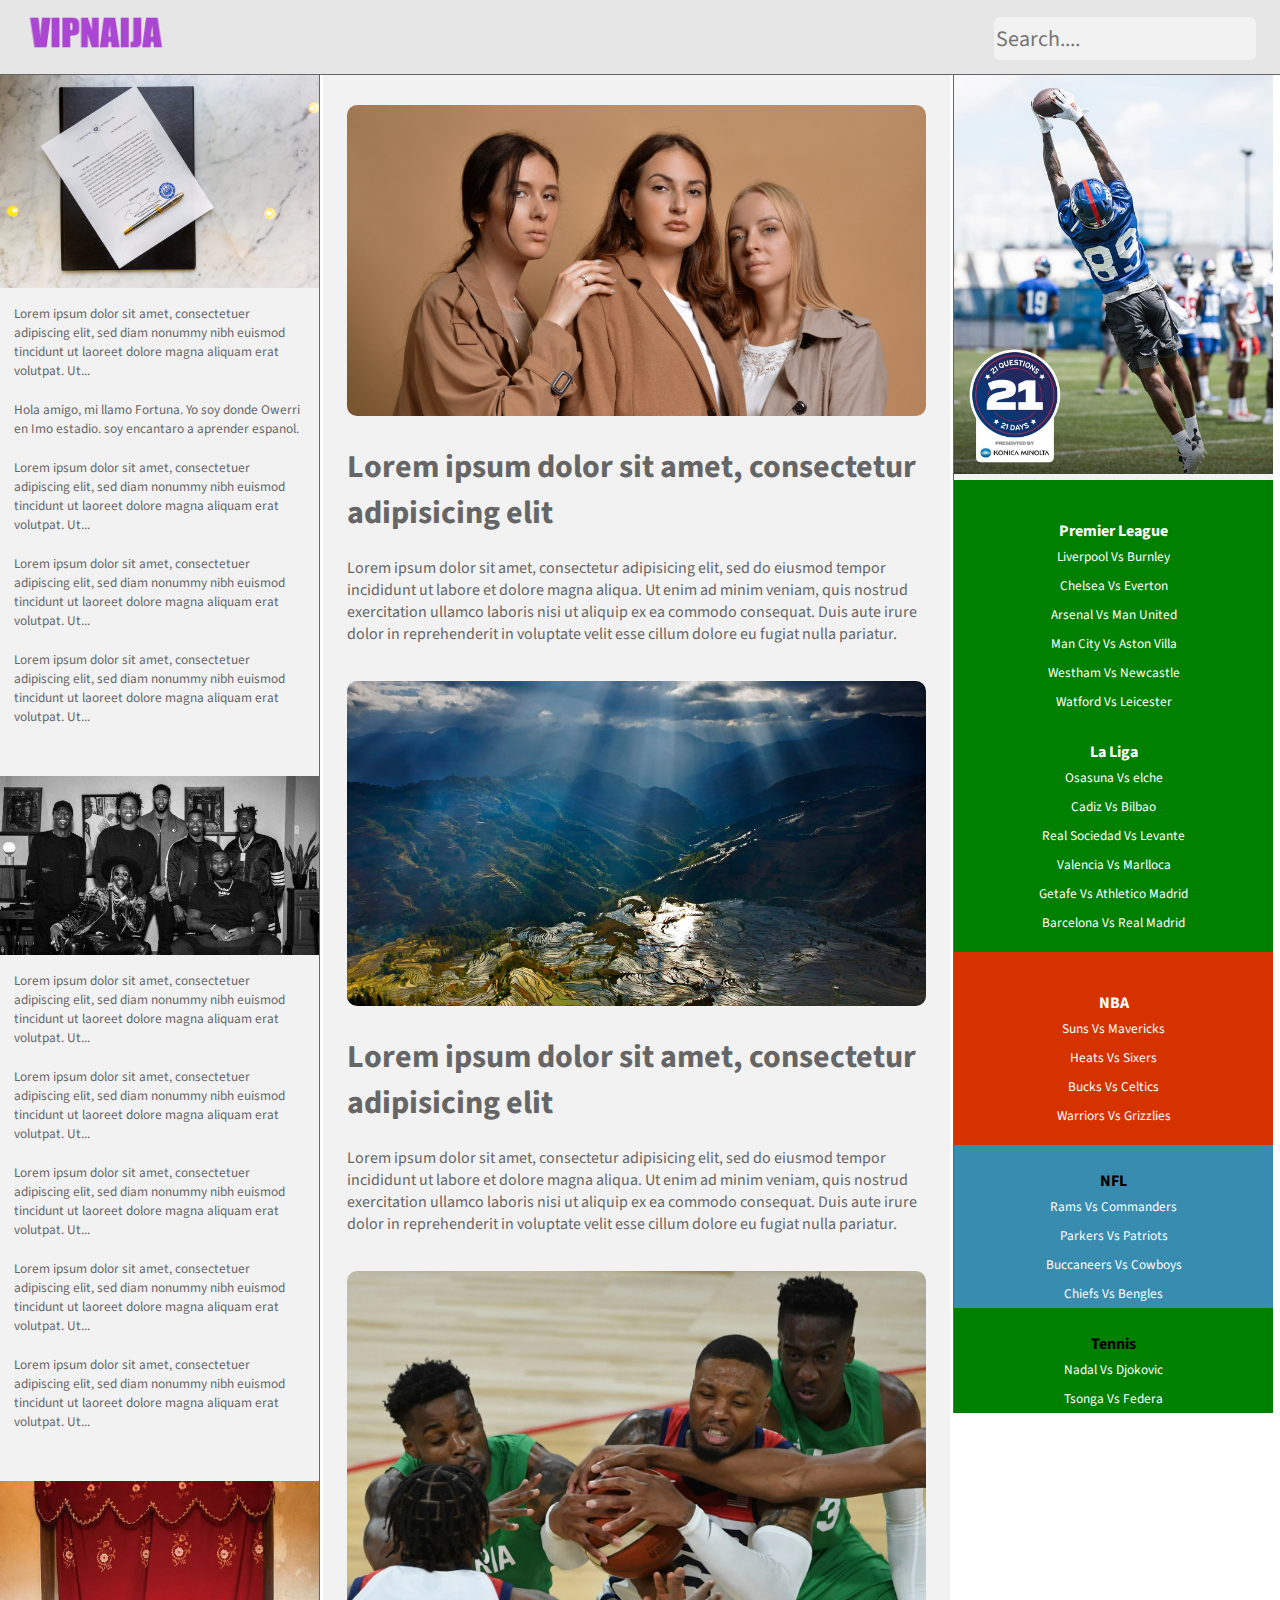
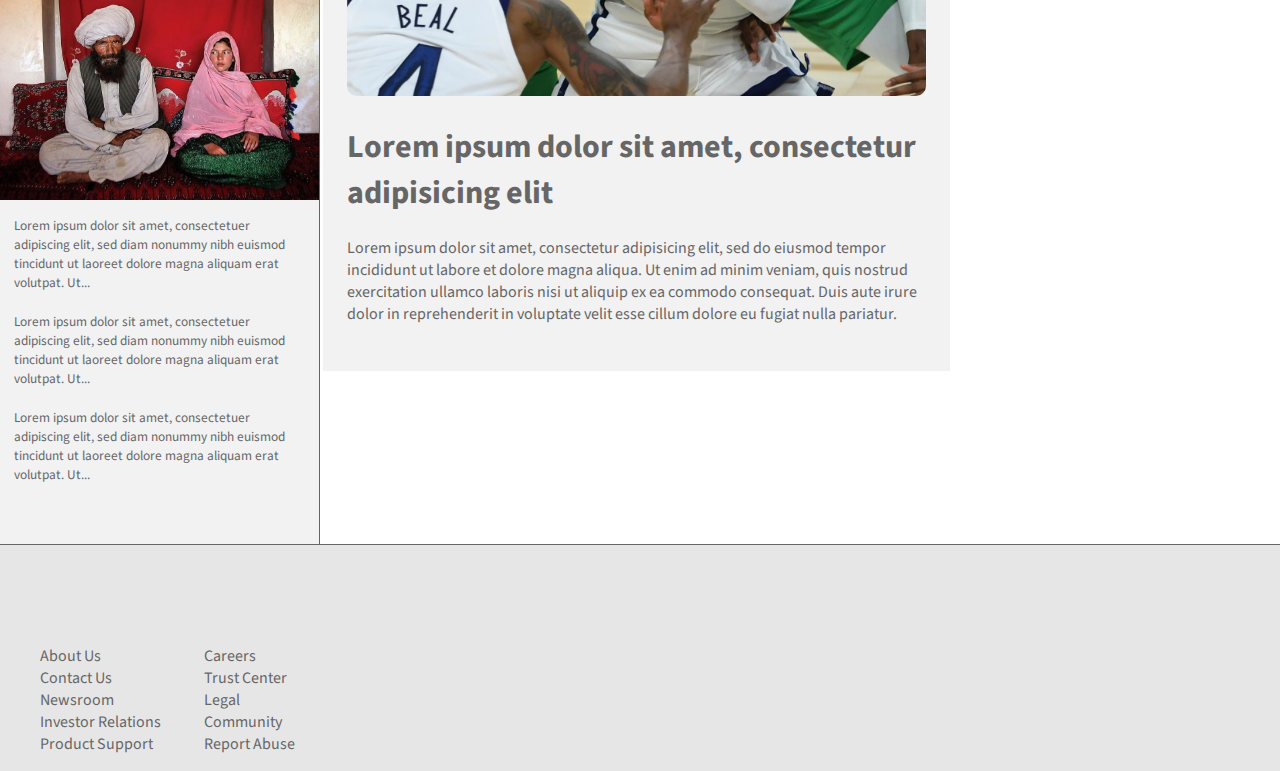
==== index.html @ bf1c24ea "July 15 update 9:31am" ====
<!DOCTYPE html>
<html lang="en" dir="ltr">

<head>
  <meta charset="utf-8">
  <meta name="viewport" content="width=device-width, initial-scale=1">
  <title>VipNaija.com</title>
  <link rel="preconnect" href="https://fonts.googleapis.com">
  <link rel="preconnect" href="https://fonts.gstatic.com" crossorigin>
  <link href="https://fonts.googleapis.com/css2?family=Source+Sans+Pro:wght@300;400&display=swap" rel="stylesheet">
  <link rel="stylesheet" href="css/styles.css">
  <link rel="icon" href="images\logo.png">
</head>

<body>
  <header>
    <nav>
      <div class="brand-id">
        <a href="index.html">
          <img class="logo_id" src="images\logo.png" alt="brand id">
        </a>
      </div>
      <input class="searchbox" type="search" name="" placeholder="Search...." value="">
    </nav>
  </header>

  <section class="container">
    <section class="left-bar">
      <!-- <input type="text" name="" placeholder="Say something..." value=""> -->
      <div class="news">
        <div class="top-post">
          <a href="https://learnlayout.com/box-sizing.html">
            <img src="images/elsalvador.jpg" alt="la carta de el presidente">
            <p class="feed">Lorem ipsum dolor sit amet, consectetuer adipiscing elit, sed diam nonummy nibh euismod tincidunt
              ut laoreet dolore magna aliquam erat volutpat. Ut...</p>
          </a>
        </div>

        <p class="feed"><a href="https://learnlayout.com/position.html">Hola amigo, mi llamo Fortuna. Yo soy donde Owerri en Imo estadio. soy encantaro a aprender espanol. </a></p>

        <p class="feed"><a href="https://developer.mozilla.org/en-US/docs/Learn/CSS">Lorem ipsum dolor sit amet, consectetuer adipiscing elit, sed diam nonummy nibh euismod tincidunt
            ut laoreet dolore magna aliquam erat volutpat. Ut...</a></p>

        <p class="feed"><a href="#">Lorem ipsum dolor sit amet, consectetuer adipiscing elit, sed diam nonummy nibh euismod tincidunt
            ut laoreet dolore magna aliquam erat volutpat. Ut...</a></p>

        <p class="feed"><a href="https://developer.mozilla.org/en-US/docs/Learn/HTML">Lorem ipsum dolor sit amet, consectetuer adipiscing elit, sed diam nonummy nibh euismod tincidunt
            ut laoreet dolore magna aliquam erat volutpat. Ut...</a></p>
      </div>
      <div class="sports">
        <div class="">

          <a href="#">
            <img src="images\uninterupted.jpg" alt="">
            <p class="feed">Lorem ipsum dolor sit amet, consectetuer adipiscing elit, sed diam nonummy nibh euismod tincidunt
              ut laoreet dolore magna aliquam erat volutpat. Ut...</p>
          </a>
        </div>
        <p class="feed"><a href="https://learnlayout.com/box-sizing.html">Lorem ipsum dolor sit amet, consectetuer adipiscing elit, sed diam nonummy nibh euismod tincidunt
            ut laoreet dolore magna aliquam erat volutpat. Ut...</a></p>

        <p class="feed"><a href="https://learnlayout.com/position.html">Lorem ipsum dolor sit amet, consectetuer adipiscing elit, sed diam nonummy nibh euismod tincidunt
            ut laoreet dolore magna aliquam erat volutpat. Ut...</a></p>

        <p class="feed"><a href="https://developer.mozilla.org/en-US/docs/Learn/CSS">Lorem ipsum dolor sit amet, consectetuer adipiscing elit, sed diam nonummy nibh euismod tincidunt
            ut laoreet dolore magna aliquam erat volutpat. Ut...</a></p>

        <p class="feed"><a href="#">Lorem ipsum dolor sit amet, consectetuer adipiscing elit, sed diam nonummy nibh euismod tincidunt
            ut laoreet dolore magna aliquam erat volutpat. Ut...</a></p>
      </div>
      <div class="music">
        <div class="">
          <a href="#">
            <img src="images/child-marriages.jpg" alt="">
            <p class="feed"><a href="https://developer.mozilla.org/en-US/docs/Learn/HTML">Lorem ipsum dolor sit amet, consectetuer adipiscing elit, sed diam nonummy nibh euismod tincidunt
                ut laoreet dolore magna aliquam erat volutpat. Ut...</a></p>
          </a>
        </div>


        <p class="feed"><a href="#">Lorem ipsum dolor sit amet, consectetuer adipiscing elit, sed diam nonummy nibh euismod tincidunt
            ut laoreet dolore magna aliquam erat volutpat. Ut...</a></p>

        <p class="feed"><a href="#">Lorem ipsum dolor sit amet, consectetuer adipiscing elit, sed diam nonummy nibh euismod tincidunt
            ut laoreet dolore magna aliquam erat volutpat. Ut...</a></p>
      </div>
    </section>
    <section class="mid-section">
      <article class=""><a href="blogpost.html">
          <img class="img-blog" src="images\3models.jpg" alt="">
          <h1>Lorem ipsum dolor sit amet, consectetur adipisicing elit</h1>
          <p class="article-link">Lorem ipsum dolor sit amet, consectetur adipisicing elit, sed do eiusmod tempor incididunt ut labore et dolore magna aliqua.
            Ut enim ad minim veniam, quis nostrud exercitation ullamco laboris nisi ut aliquip ex ea commodo consequat.
            Duis aute irure dolor in reprehenderit in voluptate velit esse cillum dolore eu fugiat nulla pariatur.
          </p>
        </a>
      </article>
      <article class=""><a href="https://developer.mozilla.org/en-US/docs/Learn/Forms">
          <img class="img-blog" src="images\yuanyang-terraces-mountains-sun-rays-rice-fields-china.jpg" alt="">
          <h1>Lorem ipsum dolor sit amet, consectetur adipisicing elit</h1>
          <p class="article-link">Lorem ipsum dolor sit amet, consectetur adipisicing elit, sed do eiusmod tempor incididunt ut labore et dolore magna aliqua.
            Ut enim ad minim veniam, quis nostrud exercitation ullamco laboris nisi ut aliquip ex ea commodo consequat.
            Duis aute irure dolor in reprehenderit in voluptate velit esse cillum dolore eu fugiat nulla pariatur.
          </p>
        </a>
      </article>
      <article class=""><a href="#">
          <img class="img-blog" src="images\lillard.jpg" alt="">
          <h1>Lorem ipsum dolor sit amet, consectetur adipisicing elit</h1>
          <p>Lorem ipsum dolor sit amet, consectetur adipisicing elit, sed do eiusmod tempor incididunt ut labore et dolore magna aliqua.
            Ut enim ad minim veniam, quis nostrud exercitation ullamco laboris nisi ut aliquip ex ea commodo consequat.
            Duis aute irure dolor in reprehenderit in voluptate velit esse cillum dolore eu fugiat nulla pariatur.
          </p>
        </a>
      </article>

    </section>
    <section class="right-bar"><a href="#">
        <img class="star-game" src="images/football.jpg" alt="">
      </a>
      <div class="event soccer">
        <h4>Premier League</h4>
        <p class="li-event"><a href="https://leanlayoyut.cm/box-szing.yhtml">Liverpool Vs Burnley</a></p>
        <p class="li-event"><a href="https://learnlayout.cm/box-sizng.htyml">Chelsea Vs Everton</a></p>
        <p class="li-event"><a href="https://lernlayyout.cm/box-sizing.html">Arsenal Vs Man United</a></p>
        <p class="li-event"><a href="https://learnlayout.cm/bo-siziyng.html">Man City Vs Aston Villa</a></p>
        <p class="li-event"><a href="https://learnlayout.cm/box-sizing.html">Westham Vs Newcastle</a></p>
        <p class="li-event"><a href="https://learnayouty.cm/box-izingy.html">Watford Vs Leicester</a></p>

        <h4>La Liga</h4>
        <p class="li-event"><a href="https://leanlayoyut.cm/box-szing.yhtml">Osasuna Vs elche</a></p>
        <p class="li-event"><a href="https://learnlayout.cm/box-sizng.htyml">Cadiz Vs Bilbao</a></p>
        <p class="li-event"><a href="https://lernlayyout.cm/box-sizing.html">Real Sociedad Vs Levante</a></p>
        <p class="li-event"><a href="https://learnlayout.cm/bo-siziyng.html">Valencia Vs Marlloca</a></p>
        <p class="li-event"><a href="https://learnlayout.cm/box-sizing.html">Getafe Vs Athletico Madrid</a></p>
        <p class="li-event"><a href="https://learnayouty.cm/box-izingy.html">Barcelona Vs Real Madrid</a></p>
      </div>

      <div class="event basketball">
        <h4>NBA</h4>
        <p class="li-event"><a href="https://learnlayout.cm/box-izingy.html">Suns Vs Mavericks</a></p>
        <p class="li-event"><a href="https://learnlaout.cym/box-sizing.html">Heats Vs Sixers</a></p>
        <p class="li-event"><a href="https://learlayouyt.cm/box-sizing.html">Bucks Vs Celtics</a></p>
        <p class="li-event"><a href="https://larnlayyout.cm/box-sizing.html">Warriors Vs Grizzlies</a></p>
      </div>

      <div class="event football">
        <h4>NFL</h4>
        <p class="li-event"><a href="https://learnlayout.cm/box-szing.yhtml">Rams Vs Commanders</a></p>
        <p class="li-event"><a href="https://learnlayut.cmy/box-sizing.html">Parkers Vs Patriots</a></p>
        <p class="li-event"><a href="https://learnlaout.cym/box-sizing.html">Buccaneers Vs Cowboys</a></p>
        <p class="li-event"><a href="https://learnlayout.cm/box-sizng.htyml">Chiefs Vs Bengles</a></p>
      </div>

      <div class="event tennis">
        <h4>Tennis</h4>
        <p class="li-event"><a href="https://learnlayout.cm/box-szing.yhtml">Nadal Vs Djokovic</a></p>
        <p class="li-event"><a href="https://learnlayut.cmy/box-sizing.html">Tsonga Vs Federa</a></p>
      </div>
    </section>
  </section>
  <footer>
    <div class="foot-div">
      <ul class="foot-info">
        <li><a class="foot-li" href="#">About Us</a></li>
        <li><a class="foot-li" href="contact.html">Contact Us</a></li>
        <li><a class="foot-li" href="#">Newsroom</a></li>
        <li><a class="foot-li" href="#">Investor Relations</a></li>
        <li><a class="foot-li" href="#">Product Support</a></li>
      </ul>
      <ul class="foot-info">
        <li><a class="foot-li" href="#">Careers</a></li>
        <li><a class="foot-li" href="#">Trust Center</a></li>
        <li><a class="foot-li" href="#">Legal</a></li>
        <li><a class="foot-li" href="#">Community</a></li>
        <li><a class="foot-li" href="#">Report Abuse</a></li>
      </ul>
    </div>

  </footer>

</body>
<script src="main.js">

</script>
</html>
---- css/styles.css ----
body {
  margin: 0;
  font-family: 'Source Sans Pro', sans-serif;
}

.container {
  width: 100%;
  height: auto;
  position: relative;
}

a {
  text-decoration: none;
  color: #666666;
}

a:hover, p>a:hover,div>a>img+p:hover {
  color: #ab46d2;
}

 /* div>a>img+p:hover {
  color: orange;
} */

h4 {
  text-align: center;
  margin: 0;
  padding-top: 25px;
  /* margin-bottom: 5px; */
  /* font-family: 'Myriad Pro', sans-serif; */
  /* font-size: 1.1667rem; */
  /* padding: 30px 18px 0; */
  /* margin: 0; */
}

header {
  /* position: fixed; */
  top: 0;
  width: 100%;
}

nav {
  background-color: #E6E6E6;
  width: 100%;
  height: auto;
  padding-bottom: 5px;
  position: relative;
  border-bottom: solid;
  border-width: thin;
  border-color: #666666;
  display: inline-flex;
}

.brand-id {
  width: 14.8148148%;
  display: inline-block;
}

.logo_id {
  width: 80%;
  padding: 10px 20px;
}

.searchbox {
  font-size: 1.375rem;
  color: #666666;
  background-color: #f2f2f2;
  width: 20.444444%;
  height: 58.208955%;
  margin-top: 17px;
  border-radius: 6.136px;
  border-style: none;
  position: absolute;
  right: 24px;
}

input {
  color: #666666;
  background-color: #E6E6E6;
  border-radius: 6.136px;
  border-style: none;
  font-family: 'Source Sans Pro', sans-serif;
  width: 100%;
  height: 50px;
}

.left-bar {
  width: 25%;
  background: #f2f2f2;
  border-right: solid;
  border-width: thin;
  border-color: #666666;
  display: inline-block;
  /* float: left; */
  vertical-align: top;
  padding: 0;
  padding-bottom: 50px;
  -webkit-box-sizing: border-box;
  -moz-box-sizing: border-box;
  box-sizing:border-box;
  /* overflow: scroll; */
}


@media screen and (max-width: 390px) {
  .left-bar {
    width: 100%;
  }
}


.right-bar,.right-bar-column {
  width: 25%;
  height: auto;
  background: #f2f2f2;
  border-left: solid;
  border-width: thin;
  border-color: #666666;
  display: inline-block;
  /* float:left; */
  vertical-align: top;
  -webkit-box-sizing: border-box;
  -moz-box-sizing: border-box;
  box-sizing:border-box;
}

/* .right-bar-column {
  position: absolute;
  right: 0;
} */

@media screen and (max-width:390px){
  .right-bar {
    width: 100%
  }
}

.mid-section, .column-section {
  width: 49%;
  height: auto;
  display: inline-block;
  background: #f2f2f2;
  padding: 20px 1.9%;
  -webkit-box-sizing: border-box;
  -moz-box-sizing: border-box;
  box-sizing: border-box;
  /* float: left; */
  vertical-align: top;
}

@media screen and (max-width:390px){
  .mid-section {
    width: 100%
  }
}

.feed, .li-event {
  font-size: 10pt;
  color: #666666;
  padding: 10px 14px;
  margin: 0;
  font-family: 'Source Sans Pro', sans-serif;
}

.li-event {
  padding: 5px;
}

.event {
  text-align: center;
}

article {
  padding: 10px 0;
  /* border-bottom-style: solid; */
  border-width: thin;
  border-color: silver;
}

img {
  width: 100%;
}

.img-blog {
  border-radius: 10px;
}

footer {
  border-top-width: thin;
  border-top-style: solid;
  border-color: #666666;
  background-color: #E6E6E6;
  width: 100%;
  height: auto;
  position: relative;
  /* clear: left; */
}

.foot-info {
  display: inline-block;
  list-style: none;
  margin-top: 100px;
}

/* .column-section {
  margin: 0 auto;
  min-width: 300px;
} */

@media screen and (max-width:390px) {
  .star-game {
    display: none;
  }
}


.column {
  color: #666666;
}

.soccer, .tennis {
  background: green;
}

.basketball {
  background: #d63200;
}

.football {
  background: #388caf;
}

.soccer, .basketball, .football .tennis {
  color: white;
  padding: 15px 0;
}

.li-event > a {
  color: white;
}

.sports, .news {
  padding-bottom: 40px;
}

/* h4 + p {
  color: white;
} */
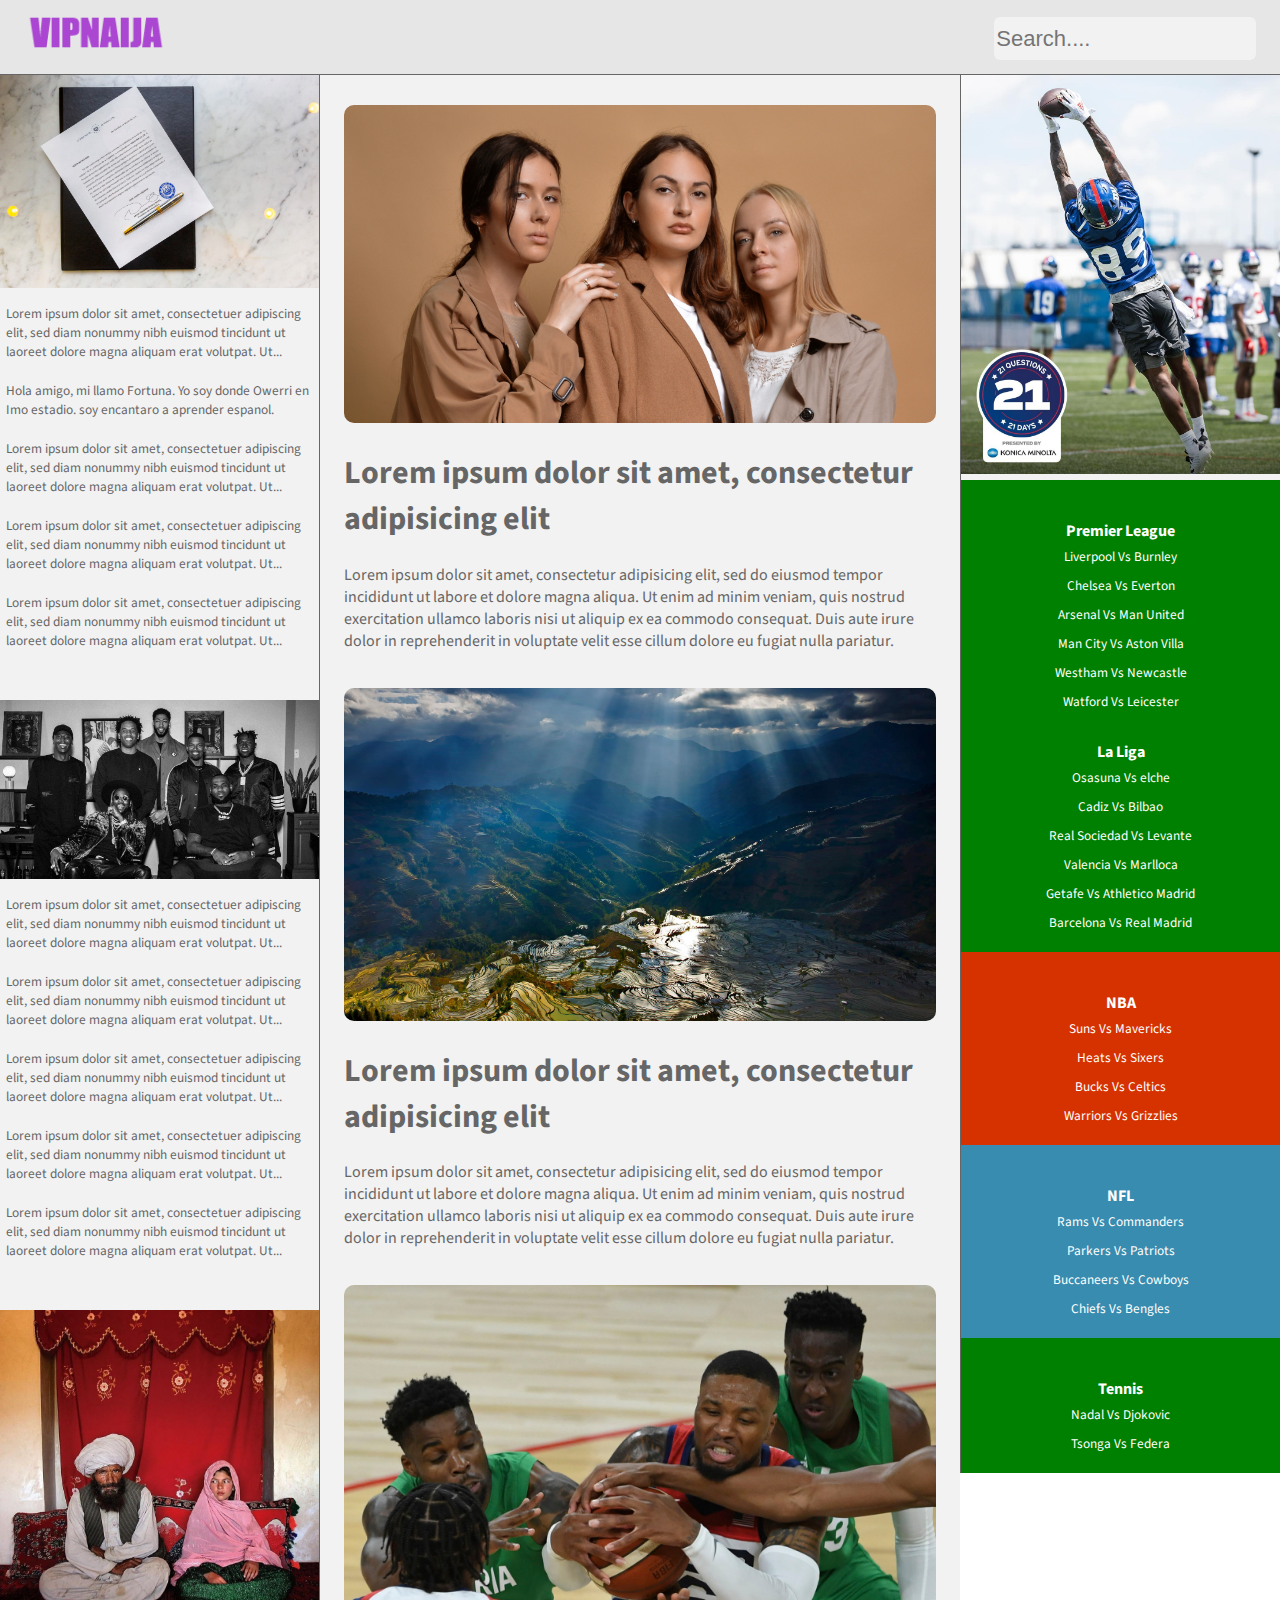
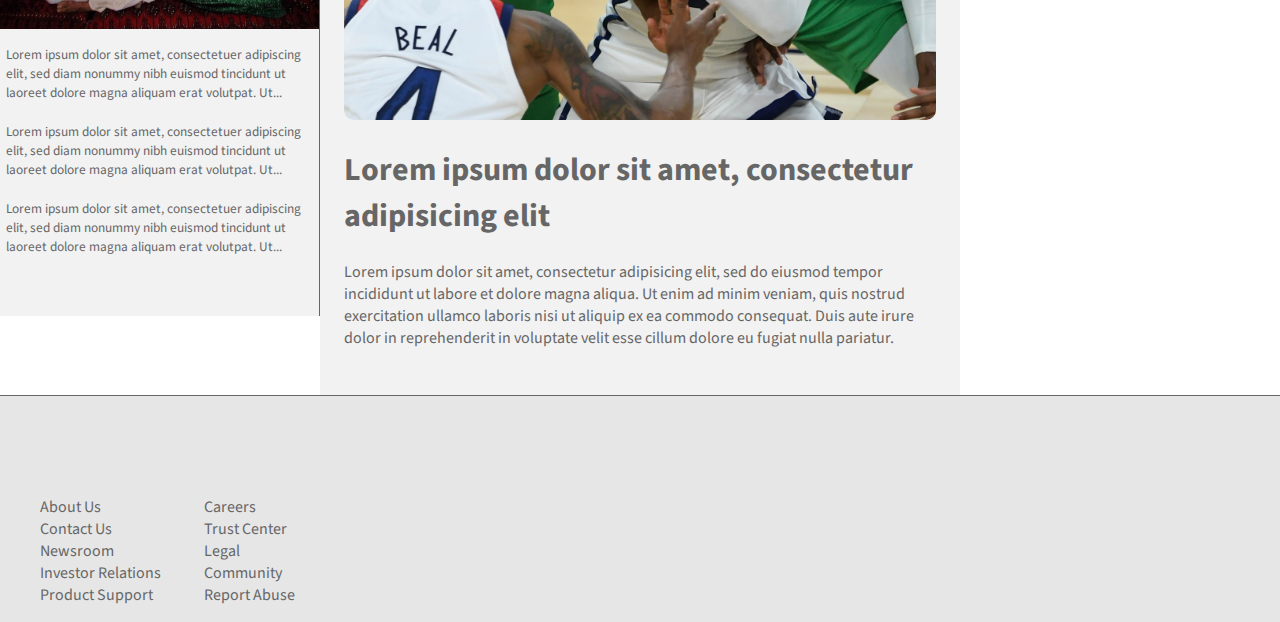
==== commit 98cc2a78: "Style update July 16th" ====
--- a/index.html
+++ b/index.html
@@ -107,7 +107,7 @@
       <article class=""><a href="#">
           <img class="img-blog" src="images\lillard.jpg" alt="">
           <h1>Lorem ipsum dolor sit amet, consectetur adipisicing elit</h1>
-          <p>Lorem ipsum dolor sit amet, consectetur adipisicing elit, sed do eiusmod tempor incididunt ut labore et dolore magna aliqua.
+          <p class="article-link">Lorem ipsum dolor sit amet, consectetur adipisicing elit, sed do eiusmod tempor incididunt ut labore et dolore magna aliqua.
             Ut enim ad minim veniam, quis nostrud exercitation ullamco laboris nisi ut aliquip ex ea commodo consequat.
             Duis aute irure dolor in reprehenderit in voluptate velit esse cillum dolore eu fugiat nulla pariatur.
           </p>
--- a/css/styles.css
+++ b/css/styles.css
@@ -74,7 +74,16 @@
   right: 24px;
 }
 
-input {
+@media screen and (max-width:390px) {
+  .brand-id {
+    width: 40%;
+  }
+  .searchbox {
+    display: none;
+  }
+}
+
+/* input {
   color: #666666;
   background-color: #E6E6E6;
   border-radius: 6.136px;
@@ -82,7 +91,7 @@
   font-family: 'Source Sans Pro', sans-serif;
   width: 100%;
   height: 50px;
-}
+} */
 
 .left-bar {
   width: 25%;
@@ -90,8 +99,8 @@
   border-right: solid;
   border-width: thin;
   border-color: #666666;
-  display: inline-block;
-  /* float: left; */
+  /* display: inline-block; */
+  float: left;
   vertical-align: top;
   padding: 0;
   padding-bottom: 50px;
@@ -105,6 +114,7 @@
 @media screen and (max-width: 390px) {
   .left-bar {
     width: 100%;
+    border-right: 0;
   }
 }
 
@@ -116,8 +126,8 @@
   border-left: solid;
   border-width: thin;
   border-color: #666666;
-  display: inline-block;
-  /* float:left; */
+  /* display: inline-block; */
+  float:left;
   vertical-align: top;
   -webkit-box-sizing: border-box;
   -moz-box-sizing: border-box;
@@ -131,35 +141,41 @@
 
 @media screen and (max-width:390px){
   .right-bar {
-    width: 100%
+    width: 100%;
+    border-left: 0;
   }
 }
 
 .mid-section, .column-section {
-  width: 49%;
-  height: auto;
-  display: inline-block;
+  width: 50%;
+  height: auto;
+  /* display: inline-block; */
   background: #f2f2f2;
   padding: 20px 1.9%;
   -webkit-box-sizing: border-box;
   -moz-box-sizing: border-box;
   box-sizing: border-box;
-  /* float: left; */
+  float: left;
   vertical-align: top;
 }
 
 @media screen and (max-width:390px){
   .mid-section {
-    width: 100%
-  }
+    width: 100%;
+    padding: 0;
+  }
+  .article-link,h1 {
+    padding-left: 1.9%;
+    padding-right:1.9%;
+  }
+  
 }
 
 .feed, .li-event {
   font-size: 10pt;
   color: #666666;
-  padding: 10px 14px;
+  padding: 10px 1.9%;
   margin: 0;
-  font-family: 'Source Sans Pro', sans-serif;
 }
 
 .li-event {
@@ -185,6 +201,12 @@
   border-radius: 10px;
 }
 
+@media screen and (max-width:390px){
+  .img-blog {
+    border-radius: 0;
+  }
+}
+
 footer {
   border-top-width: thin;
   border-top-style: solid;
@@ -193,7 +215,7 @@
   width: 100%;
   height: auto;
   position: relative;
-  /* clear: left; */
+  clear: both;
 }
 
 .foot-info {
@@ -230,7 +252,7 @@
   background: #388caf;
 }
 
-.soccer, .basketball, .football .tennis {
+.soccer, .basketball, .football, .tennis {
   color: white;
   padding: 15px 0;
 }
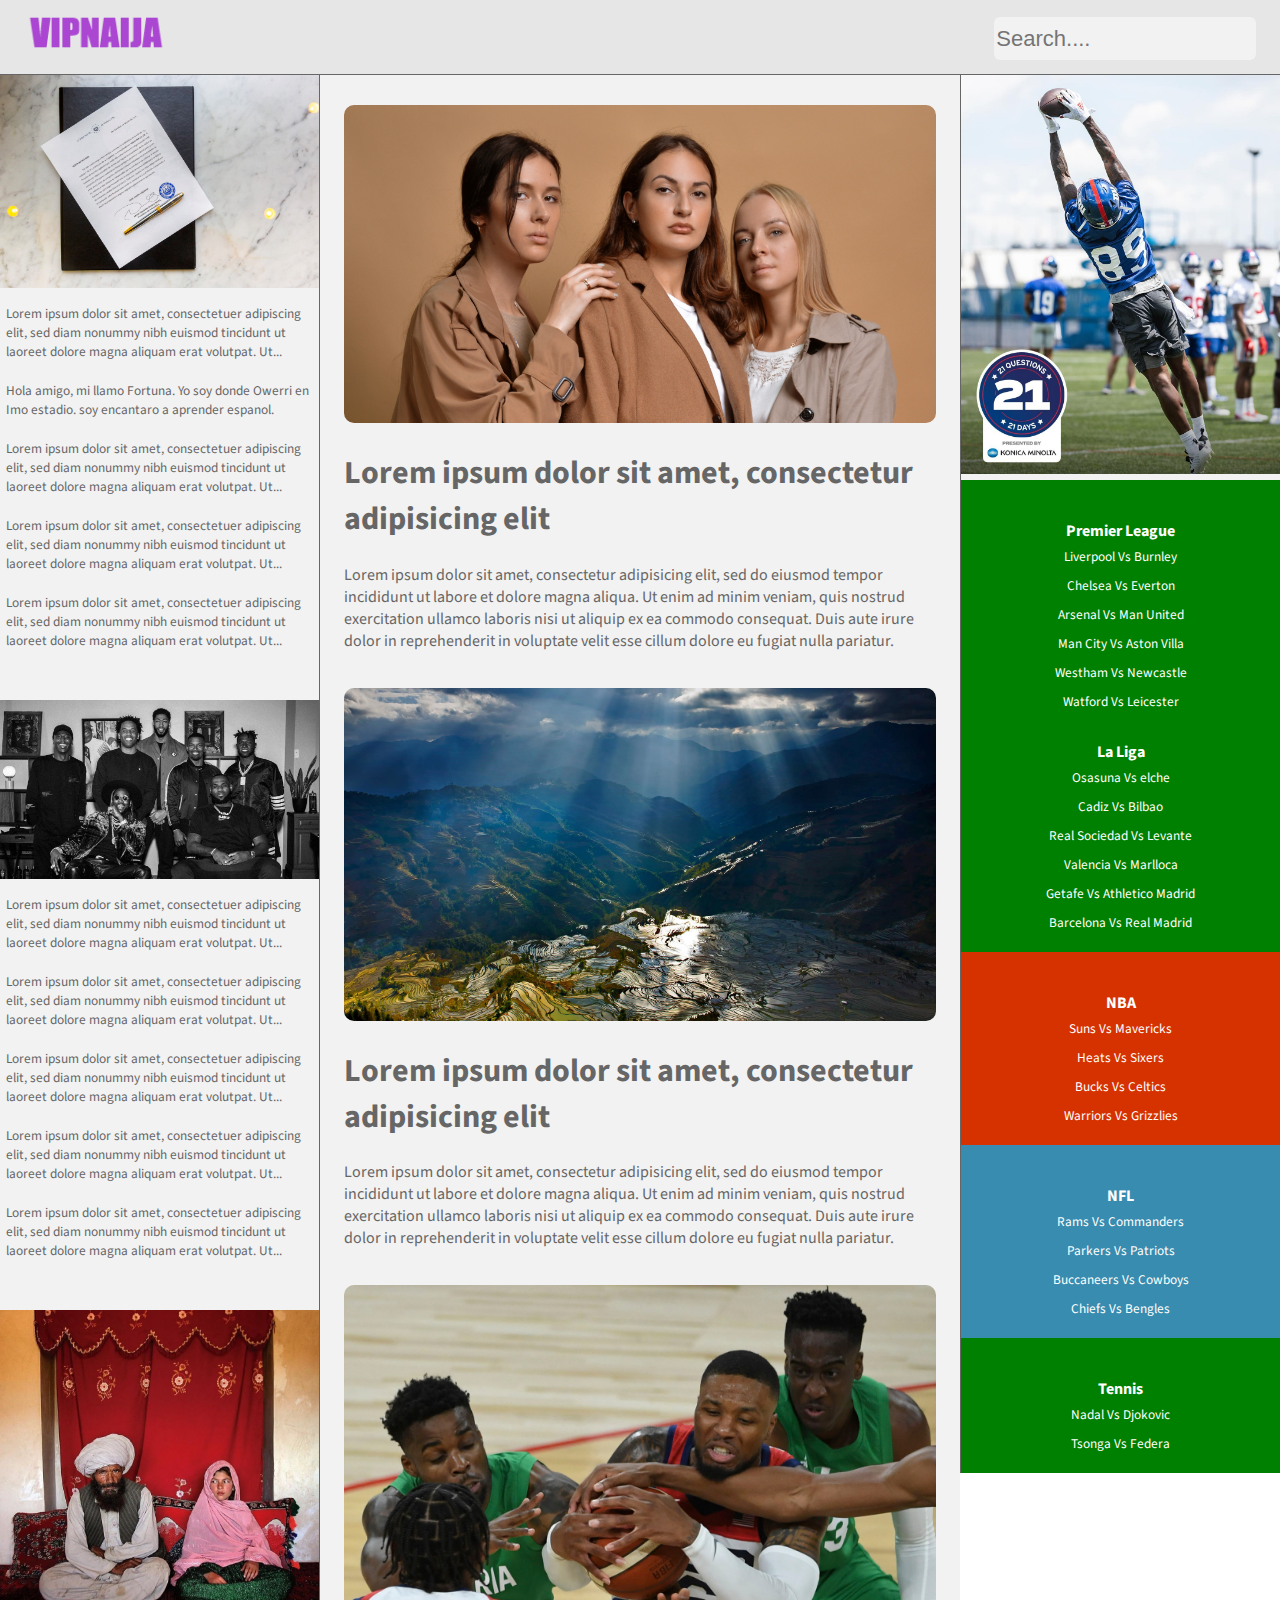
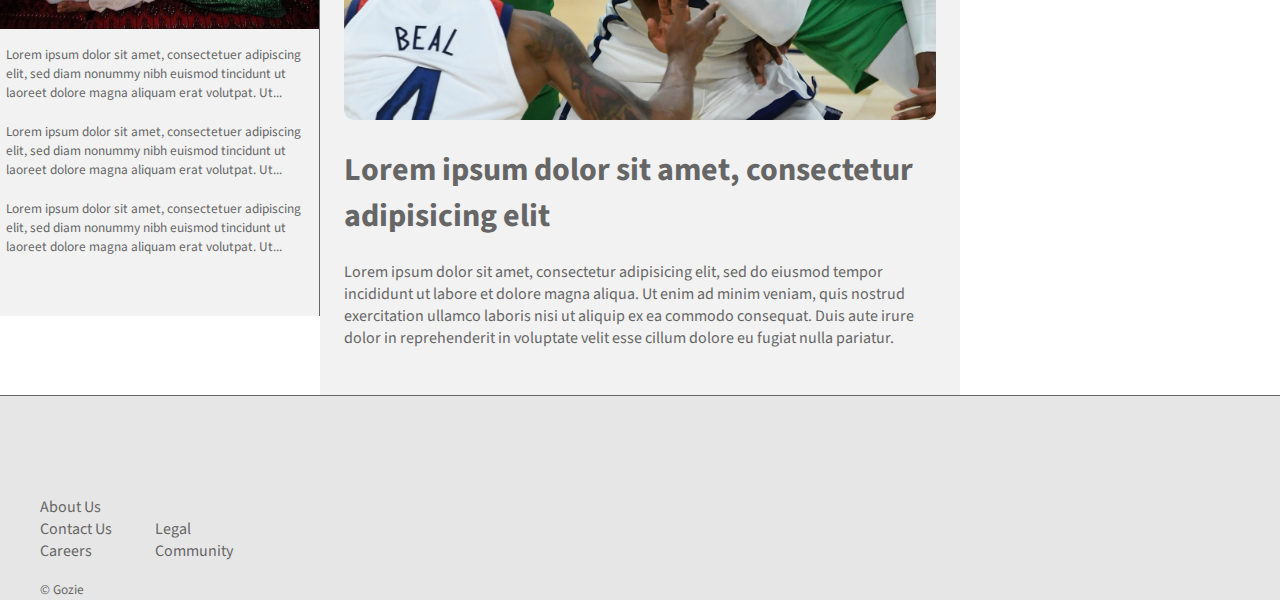
==== commit 2dafc005: "July18th 7:45" ====
--- a/index.html
+++ b/index.html
@@ -114,6 +114,7 @@
         </a>
       </article>
 
+
     </section>
     <section class="right-bar"><a href="#">
         <img class="star-game" src="images/football.jpg" alt="">
@@ -164,17 +165,15 @@
       <ul class="foot-info">
         <li><a class="foot-li" href="#">About Us</a></li>
         <li><a class="foot-li" href="contact.html">Contact Us</a></li>
-        <li><a class="foot-li" href="#">Newsroom</a></li>
-        <li><a class="foot-li" href="#">Investor Relations</a></li>
-        <li><a class="foot-li" href="#">Product Support</a></li>
+        <li><a class="foot-li" href="#">Careers</a></li>
       </ul>
       <ul class="foot-info">
-        <li><a class="foot-li" href="#">Careers</a></li>
-        <li><a class="foot-li" href="#">Trust Center</a></li>
         <li><a class="foot-li" href="#">Legal</a></li>
         <li><a class="foot-li" href="#">Community</a></li>
-        <li><a class="foot-li" href="#">Report Abuse</a></li>
       </ul>
+      <div class="footer-small">
+          <small><a href="#">© Gozie</a></small>
+      </div>
     </div>
 
   </footer>
--- a/css/styles.css
+++ b/css/styles.css
@@ -167,8 +167,9 @@
   .article-link,h1 {
     padding-left: 1.9%;
     padding-right:1.9%;
-  }
-  
+    font-size: 10pt;
+  }
+
 }
 
 .feed, .li-event {
@@ -268,3 +269,8 @@
 /* h4 + p {
   color: white;
 } */
+
+
+.footer-small {
+  padding-left: 40px;
+}
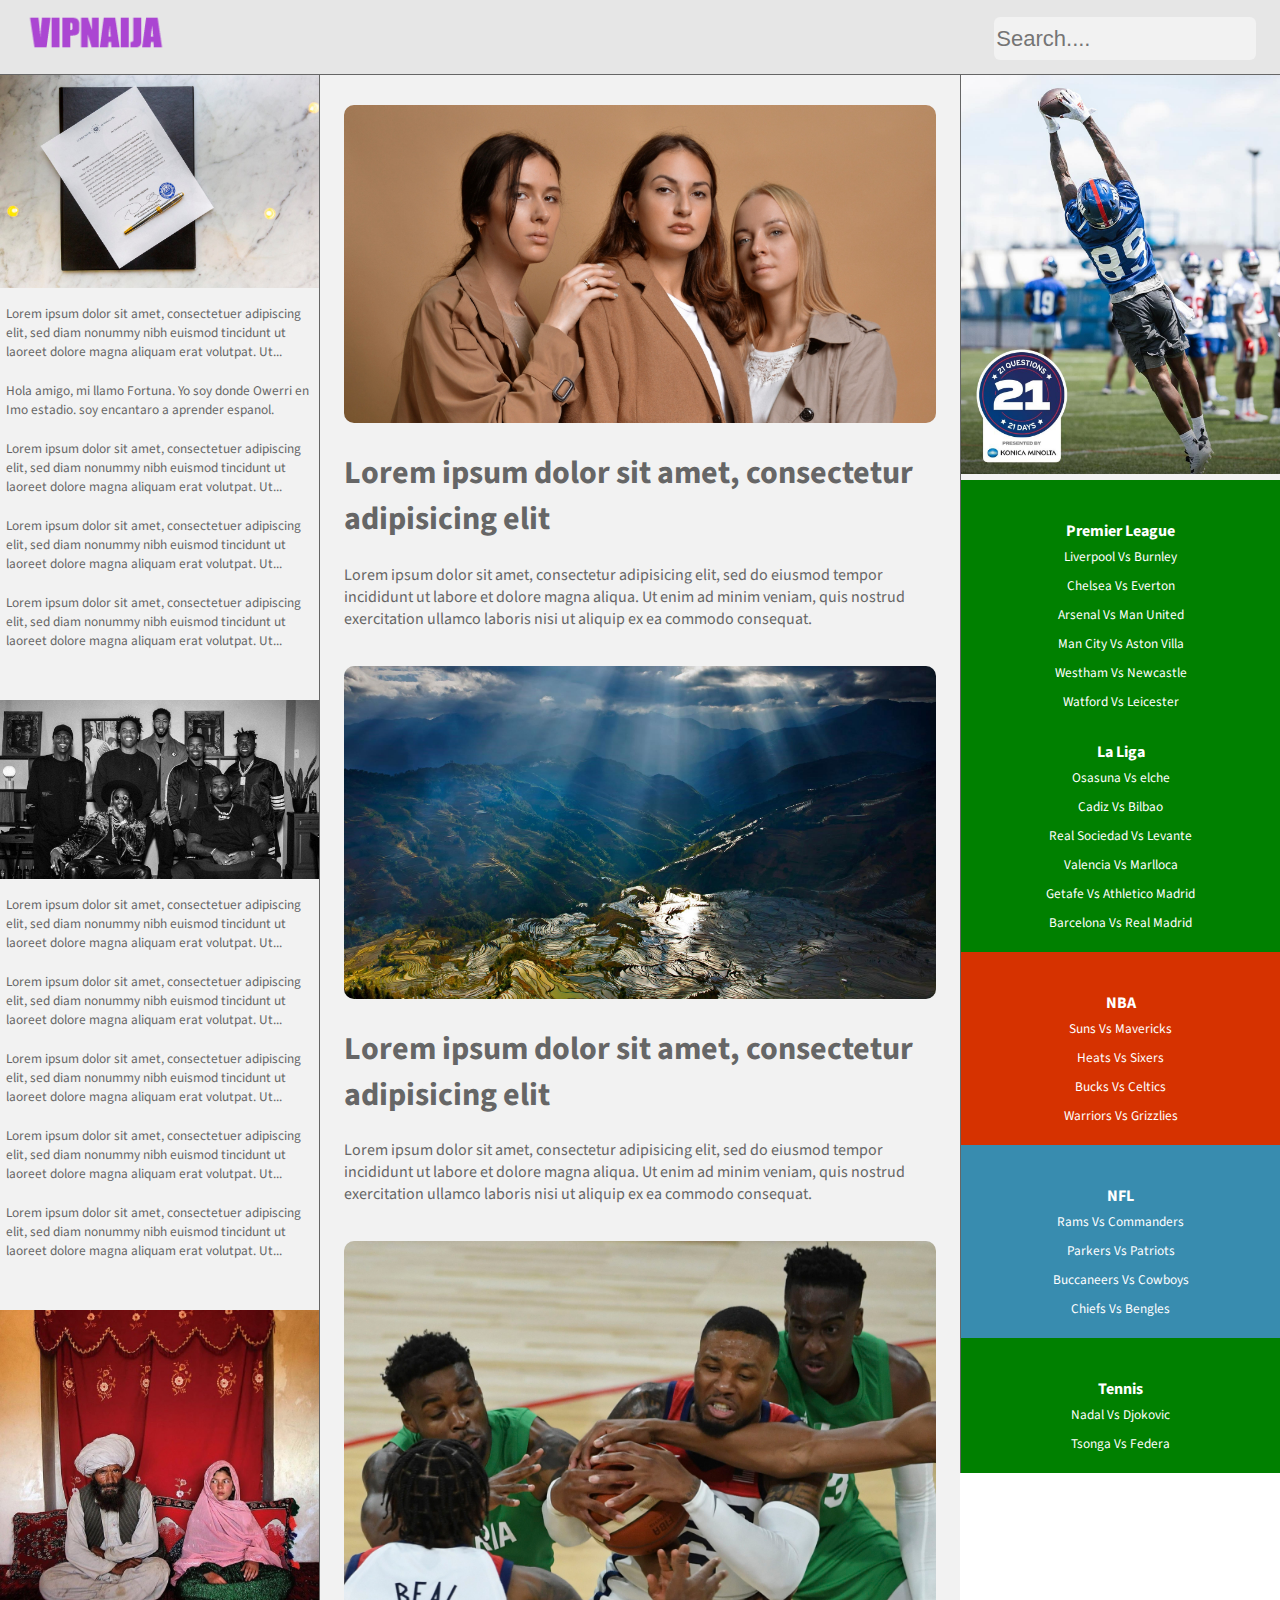
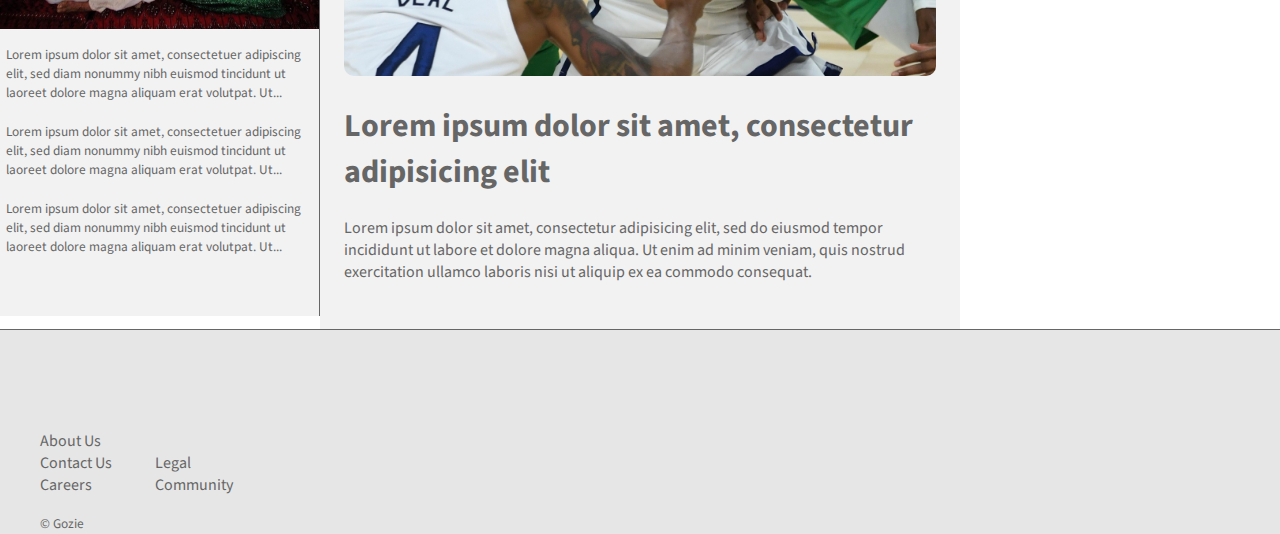
==== commit 149287ba: "July 19th text formatting" ====
--- a/index.html
+++ b/index.html
@@ -91,7 +91,7 @@
           <h1>Lorem ipsum dolor sit amet, consectetur adipisicing elit</h1>
           <p class="article-link">Lorem ipsum dolor sit amet, consectetur adipisicing elit, sed do eiusmod tempor incididunt ut labore et dolore magna aliqua.
             Ut enim ad minim veniam, quis nostrud exercitation ullamco laboris nisi ut aliquip ex ea commodo consequat.
-            Duis aute irure dolor in reprehenderit in voluptate velit esse cillum dolore eu fugiat nulla pariatur.
+
           </p>
         </a>
       </article>
@@ -100,7 +100,7 @@
           <h1>Lorem ipsum dolor sit amet, consectetur adipisicing elit</h1>
           <p class="article-link">Lorem ipsum dolor sit amet, consectetur adipisicing elit, sed do eiusmod tempor incididunt ut labore et dolore magna aliqua.
             Ut enim ad minim veniam, quis nostrud exercitation ullamco laboris nisi ut aliquip ex ea commodo consequat.
-            Duis aute irure dolor in reprehenderit in voluptate velit esse cillum dolore eu fugiat nulla pariatur.
+
           </p>
         </a>
       </article>
@@ -109,7 +109,7 @@
           <h1>Lorem ipsum dolor sit amet, consectetur adipisicing elit</h1>
           <p class="article-link">Lorem ipsum dolor sit amet, consectetur adipisicing elit, sed do eiusmod tempor incididunt ut labore et dolore magna aliqua.
             Ut enim ad minim veniam, quis nostrud exercitation ullamco laboris nisi ut aliquip ex ea commodo consequat.
-            Duis aute irure dolor in reprehenderit in voluptate velit esse cillum dolore eu fugiat nulla pariatur.
+            
           </p>
         </a>
       </article>
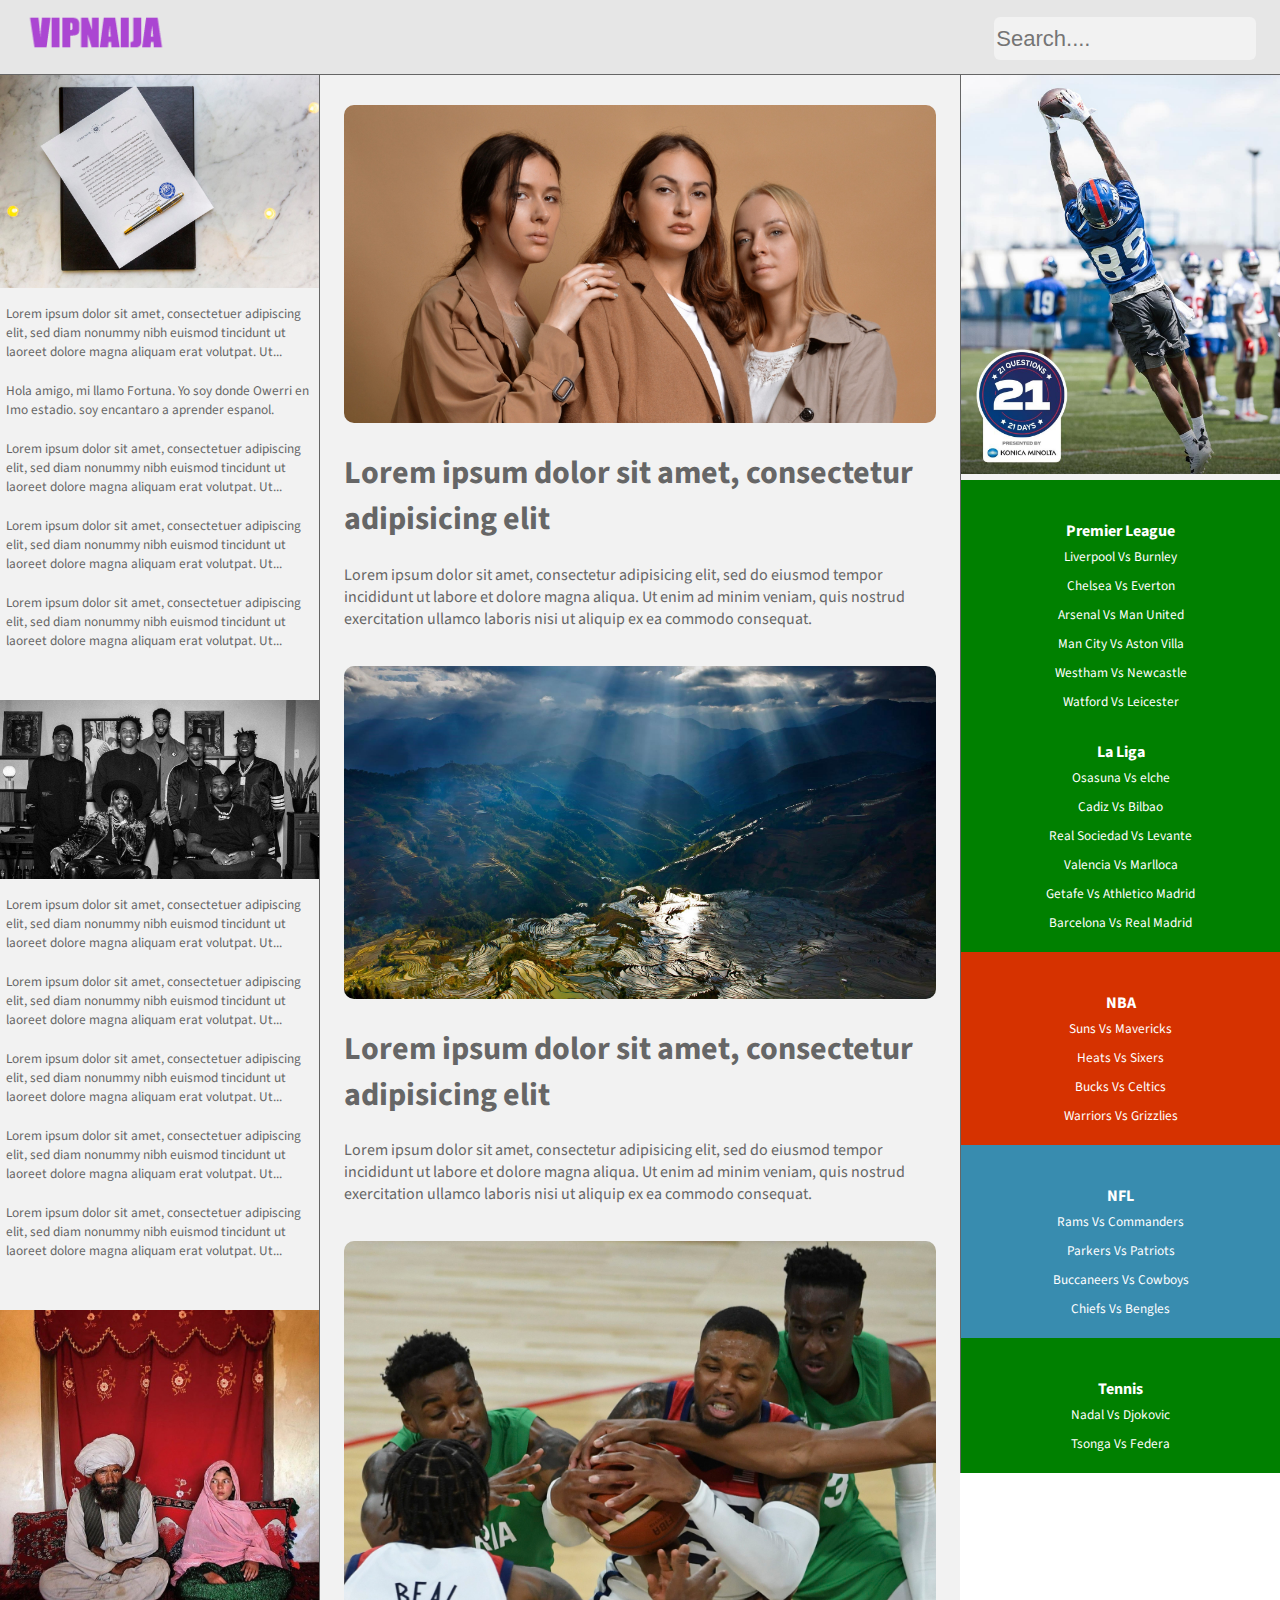
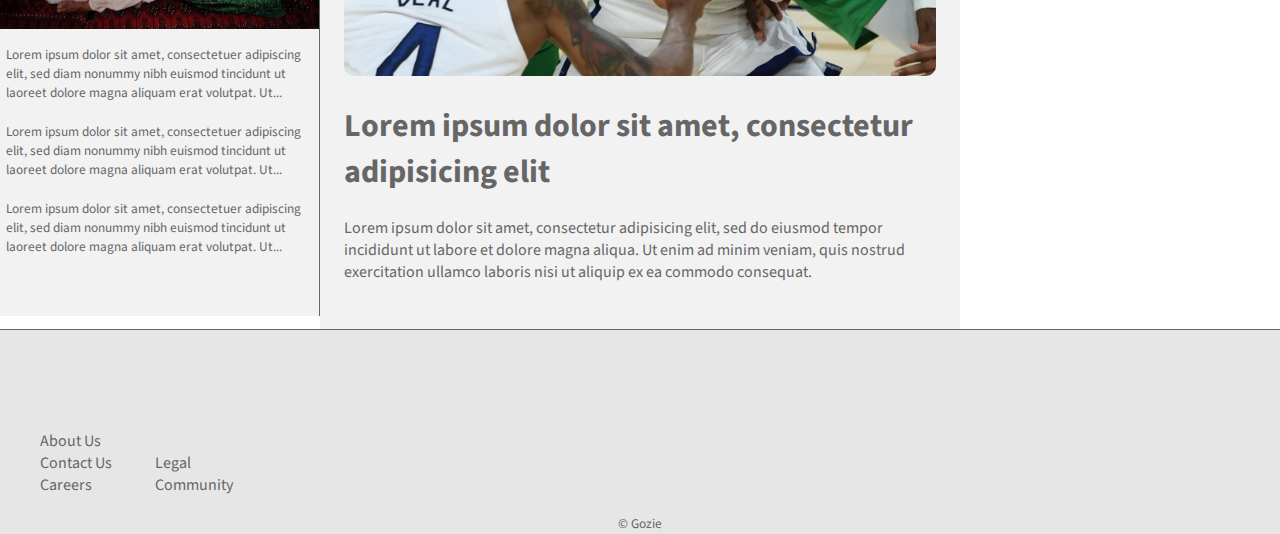
==== commit a75f590d: "July 20th" ====
--- a/index.html
+++ b/index.html
@@ -109,7 +109,7 @@
           <h1>Lorem ipsum dolor sit amet, consectetur adipisicing elit</h1>
           <p class="article-link">Lorem ipsum dolor sit amet, consectetur adipisicing elit, sed do eiusmod tempor incididunt ut labore et dolore magna aliqua.
             Ut enim ad minim veniam, quis nostrud exercitation ullamco laboris nisi ut aliquip ex ea commodo consequat.
-            
+
           </p>
         </a>
       </article>
@@ -172,7 +172,7 @@
         <li><a class="foot-li" href="#">Community</a></li>
       </ul>
       <div class="footer-small">
-          <small><a href="#">© Gozie</a></small>
+          <small><a href="https://github.com/itsgozie">© Gozie</a></small>
       </div>
     </div>
 
--- a/css/styles.css
+++ b/css/styles.css
@@ -272,5 +272,5 @@
 
 
 .footer-small {
-  padding-left: 40px;
-}
+  text-align: center;
+}
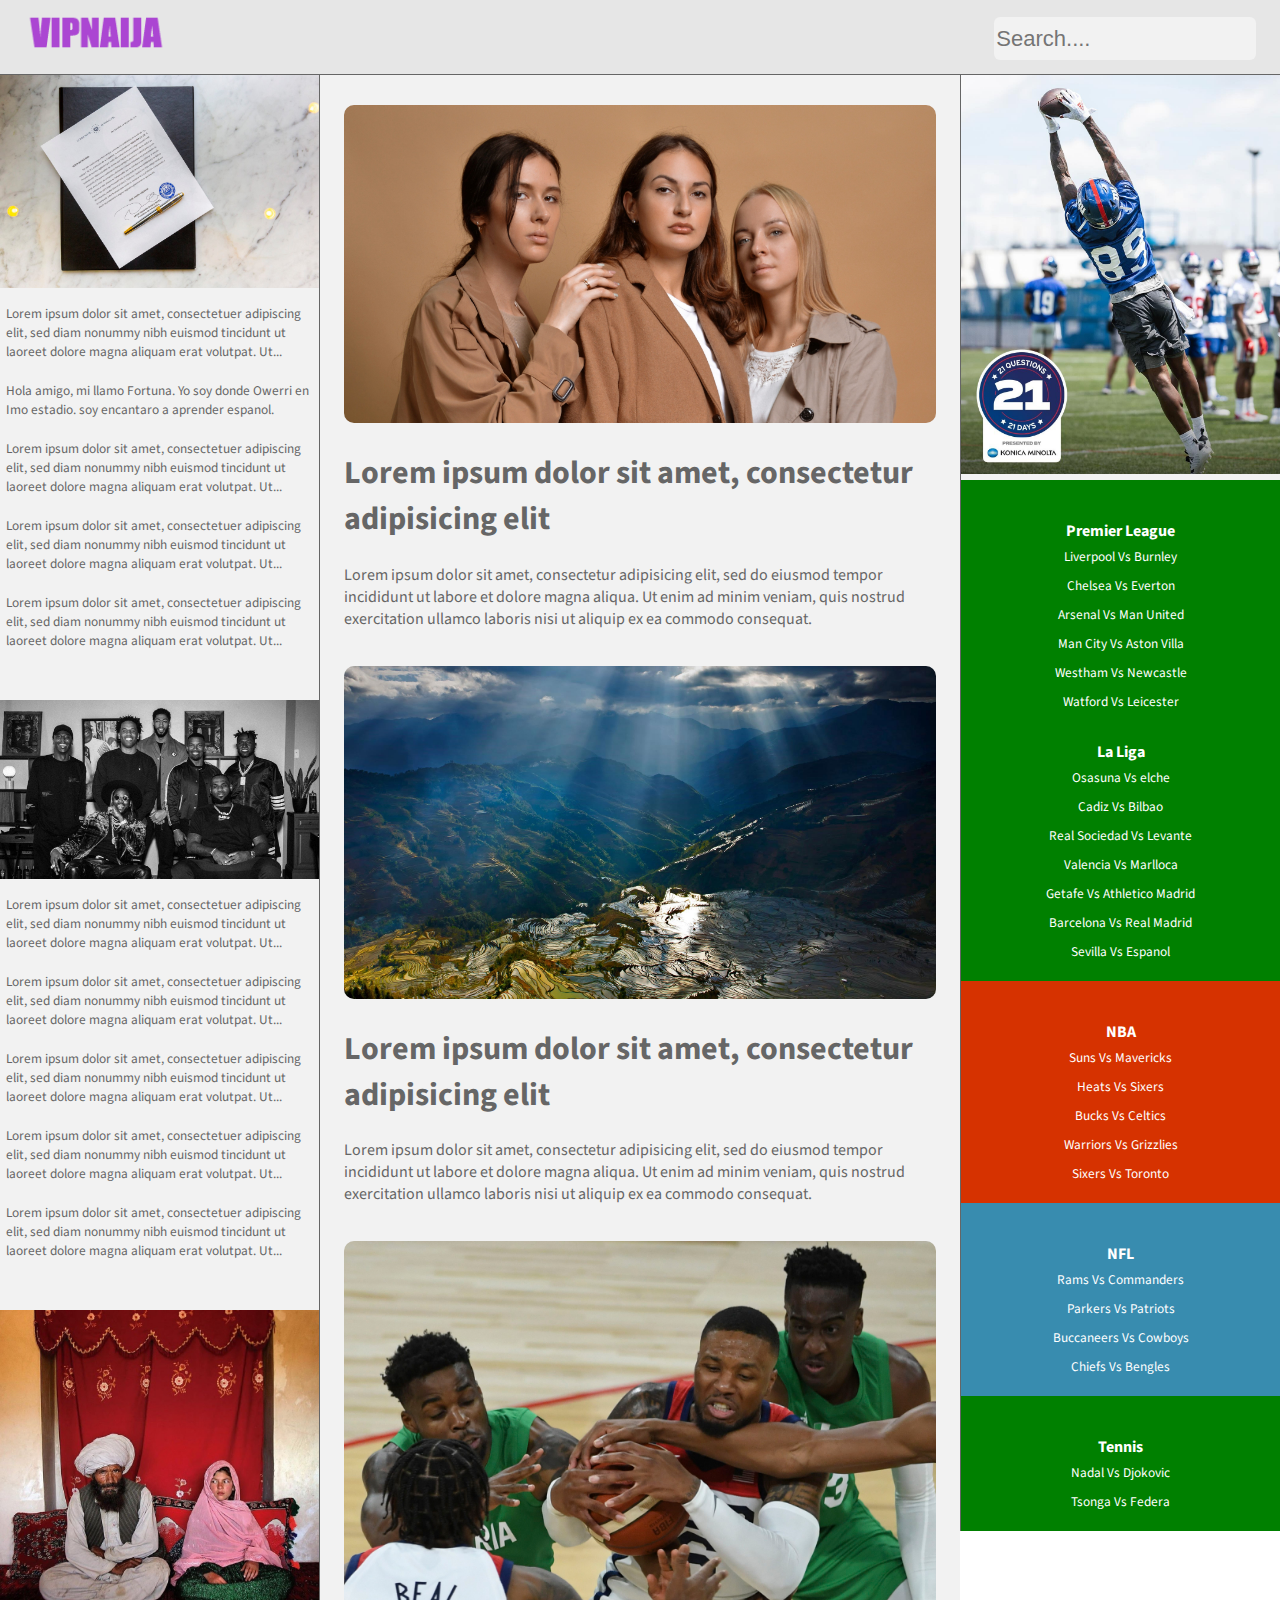
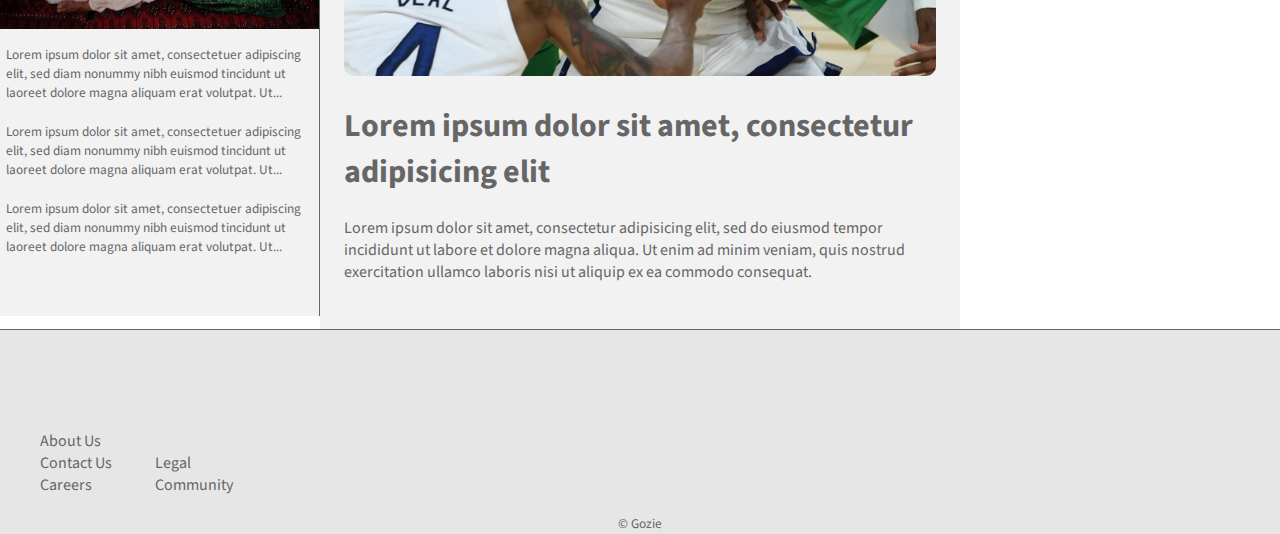
==== commit a59171ce: "Update index.html" ====
--- a/index.html
+++ b/index.html
@@ -135,6 +135,7 @@
         <p class="li-event"><a href="https://learnlayout.cm/bo-siziyng.html">Valencia Vs Marlloca</a></p>
         <p class="li-event"><a href="https://learnlayout.cm/box-sizing.html">Getafe Vs Athletico Madrid</a></p>
         <p class="li-event"><a href="https://learnayouty.cm/box-izingy.html">Barcelona Vs Real Madrid</a></p>
+        <p class="li-event"><a href="https://learnayouty.cm/box-izingy.html">Sevilla Vs Espanol</a></p>
       </div>
 
       <div class="event basketball">
@@ -143,6 +144,7 @@
         <p class="li-event"><a href="https://learnlaout.cym/box-sizing.html">Heats Vs Sixers</a></p>
         <p class="li-event"><a href="https://learlayouyt.cm/box-sizing.html">Bucks Vs Celtics</a></p>
         <p class="li-event"><a href="https://larnlayyout.cm/box-sizing.html">Warriors Vs Grizzlies</a></p>
+        <p class="li-event"><a href="https://larnlayyout.cm/box-sizing.html">Sixers Vs Toronto</a></p>
       </div>
 
       <div class="event football">
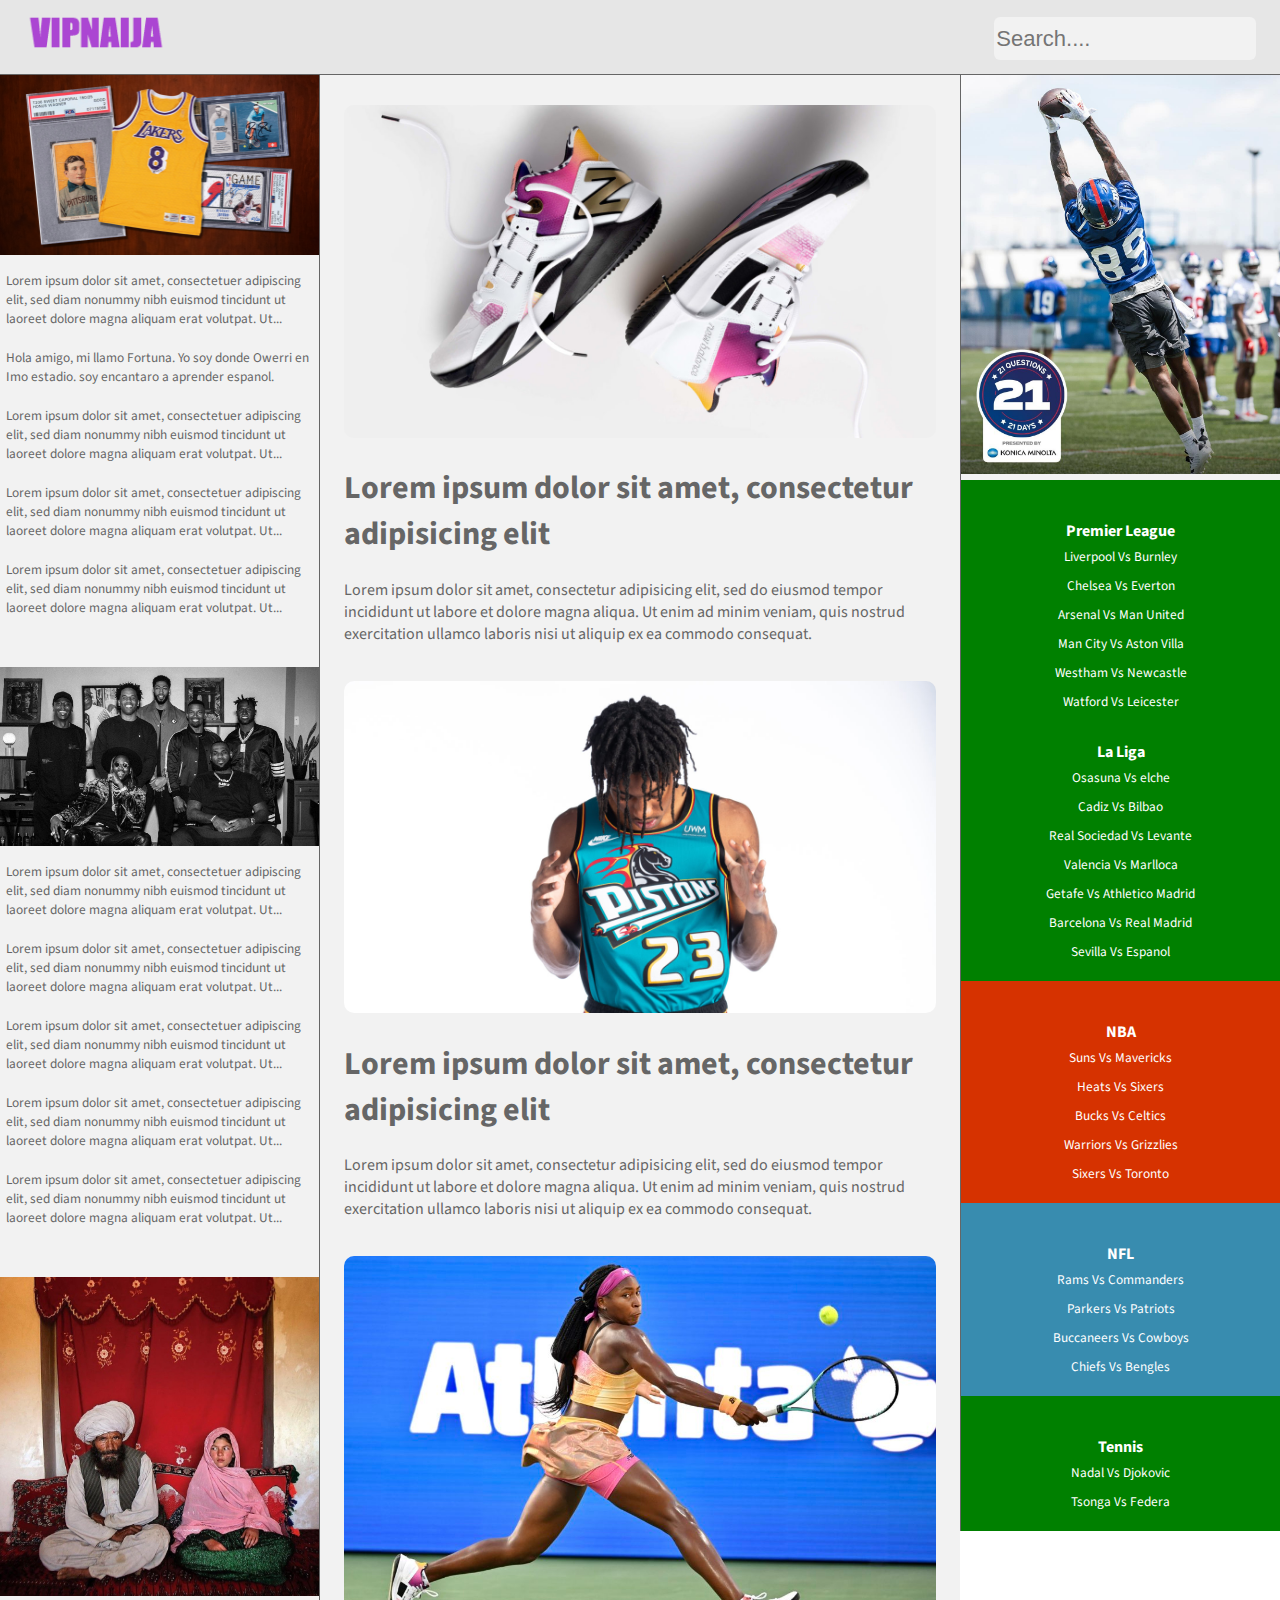
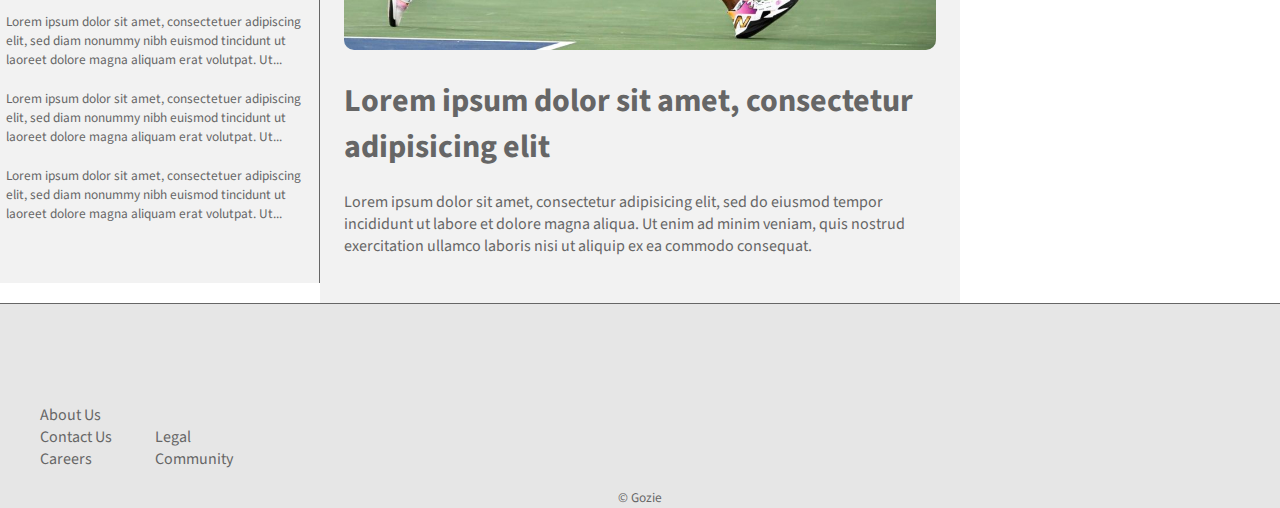
==== commit beea762f: "pics update" ====
--- a/index.html
+++ b/index.html
@@ -30,7 +30,7 @@
       <div class="news">
         <div class="top-post">
           <a href="https://learnlayout.com/box-sizing.html">
-            <img src="images/elsalvador.jpg" alt="la carta de el presidente">
+            <img src="images/lakers.png" alt="la carta de el presidente">
             <p class="feed">Lorem ipsum dolor sit amet, consectetuer adipiscing elit, sed diam nonummy nibh euismod tincidunt
               ut laoreet dolore magna aliquam erat volutpat. Ut...</p>
           </a>
@@ -87,7 +87,7 @@
     </section>
     <section class="mid-section">
       <article class=""><a href="blogpost.html">
-          <img class="img-blog" src="images\3models.jpg" alt="">
+          <img class="img-blog" src="images\coco.jpg" alt="">
           <h1>Lorem ipsum dolor sit amet, consectetur adipisicing elit</h1>
           <p class="article-link">Lorem ipsum dolor sit amet, consectetur adipisicing elit, sed do eiusmod tempor incididunt ut labore et dolore magna aliqua.
             Ut enim ad minim veniam, quis nostrud exercitation ullamco laboris nisi ut aliquip ex ea commodo consequat.
@@ -96,7 +96,7 @@
         </a>
       </article>
       <article class=""><a href="https://developer.mozilla.org/en-US/docs/Learn/Forms">
-          <img class="img-blog" src="images\yuanyang-terraces-mountains-sun-rays-rice-fields-china.jpg" alt="">
+          <img class="img-blog" src="images\ivey.jpg" alt="">
           <h1>Lorem ipsum dolor sit amet, consectetur adipisicing elit</h1>
           <p class="article-link">Lorem ipsum dolor sit amet, consectetur adipisicing elit, sed do eiusmod tempor incididunt ut labore et dolore magna aliqua.
             Ut enim ad minim veniam, quis nostrud exercitation ullamco laboris nisi ut aliquip ex ea commodo consequat.
@@ -105,7 +105,7 @@
         </a>
       </article>
       <article class=""><a href="#">
-          <img class="img-blog" src="images\lillard.jpg" alt="">
+          <img class="img-blog" src="images\Coco-Gauff.jpeg" alt="">
           <h1>Lorem ipsum dolor sit amet, consectetur adipisicing elit</h1>
           <p class="article-link">Lorem ipsum dolor sit amet, consectetur adipisicing elit, sed do eiusmod tempor incididunt ut labore et dolore magna aliqua.
             Ut enim ad minim veniam, quis nostrud exercitation ullamco laboris nisi ut aliquip ex ea commodo consequat.
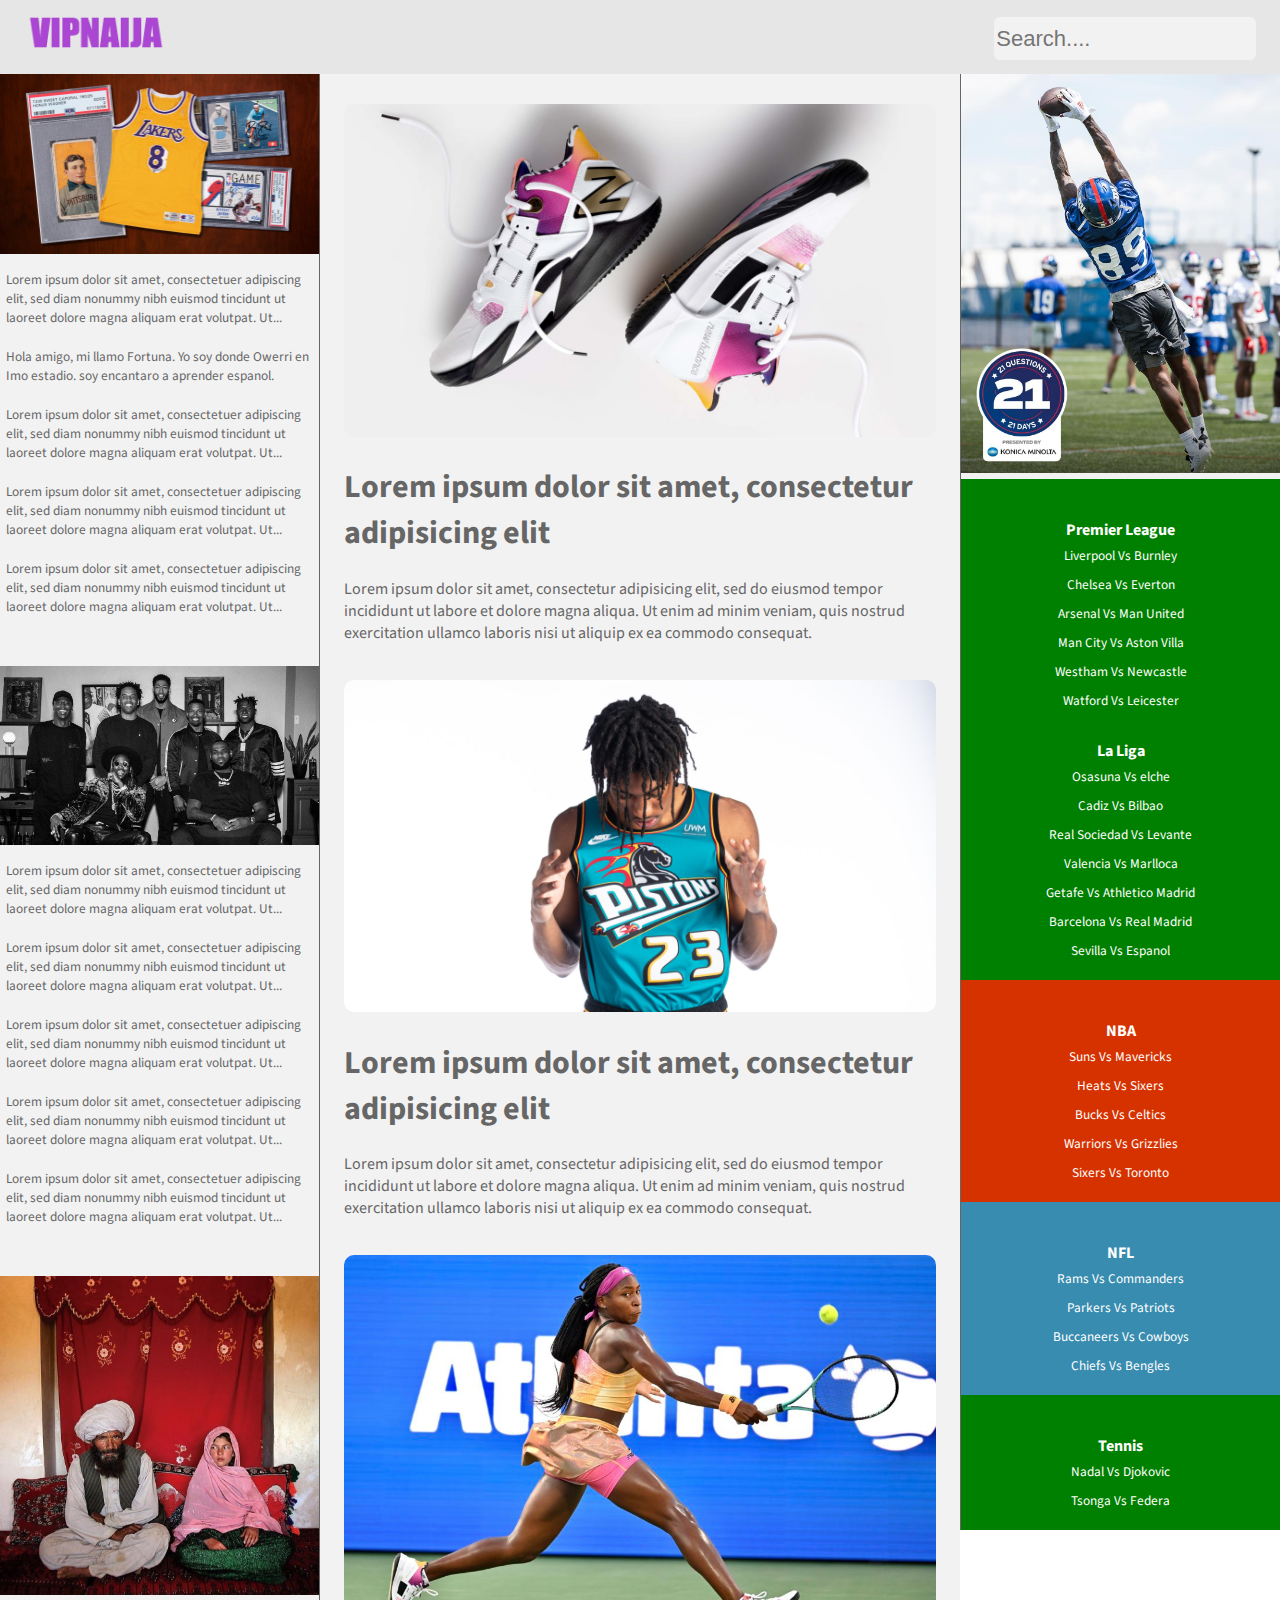
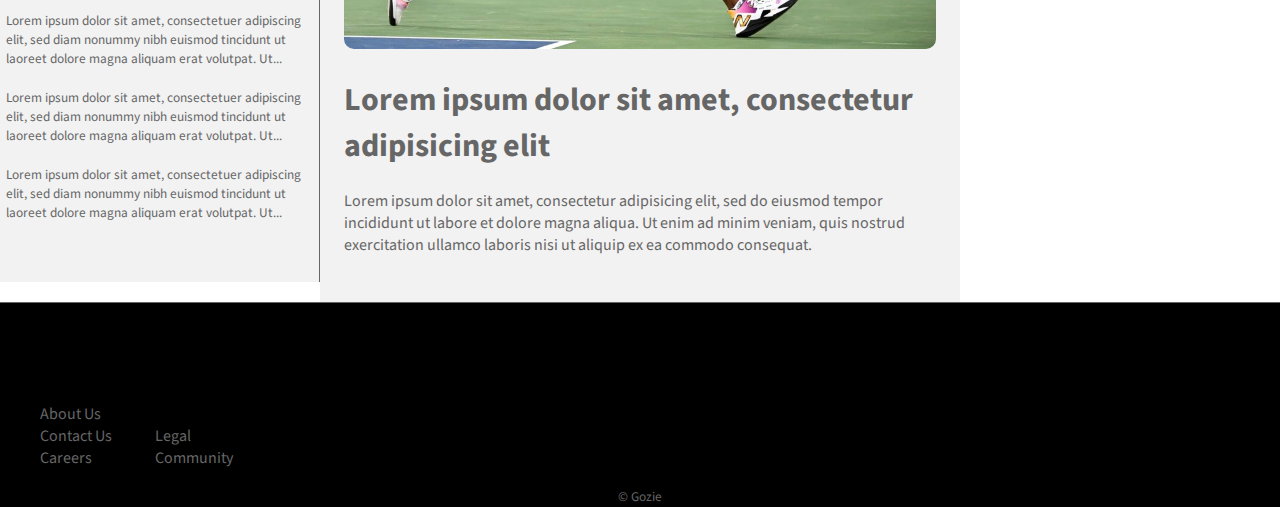
==== commit 62791939: "new page(live.html)" ====
--- a/index.html
+++ b/index.html
@@ -4,7 +4,7 @@
 <head>
   <meta charset="utf-8">
   <meta name="viewport" content="width=device-width, initial-scale=1">
-  <title>VipNaija.com</title>
+  <title>VipNaija.com ~ Live Games | Movies</title>
   <link rel="preconnect" href="https://fonts.googleapis.com">
   <link rel="preconnect" href="https://fonts.gstatic.com" crossorigin>
   <link href="https://fonts.googleapis.com/css2?family=Source+Sans+Pro:wght@300;400&display=swap" rel="stylesheet">
--- a/css/styles.css
+++ b/css/styles.css
@@ -45,8 +45,8 @@
   height: auto;
   padding-bottom: 5px;
   position: relative;
-  border-bottom: solid;
-  border-width: thin;
+  /* border-bottom: solid;
+  border-width: thin; */
   border-color: #666666;
   display: inline-flex;
 }
@@ -212,7 +212,8 @@
   border-top-width: thin;
   border-top-style: solid;
   border-color: #666666;
-  background-color: #E6E6E6;
+  background-color: black;
+  /* background-color: #E6E6E6; */
   width: 100%;
   height: auto;
   position: relative;
@@ -274,3 +275,16 @@
 .footer-small {
   text-align: center;
 }
+
+iframe {
+  border-radius: 5px;
+}
+
+@media screen and (max-width:390px) {
+  .column-section {
+    width: 100%;
+  }
+  .right-bar-column {
+    display: none;
+  }
+}
